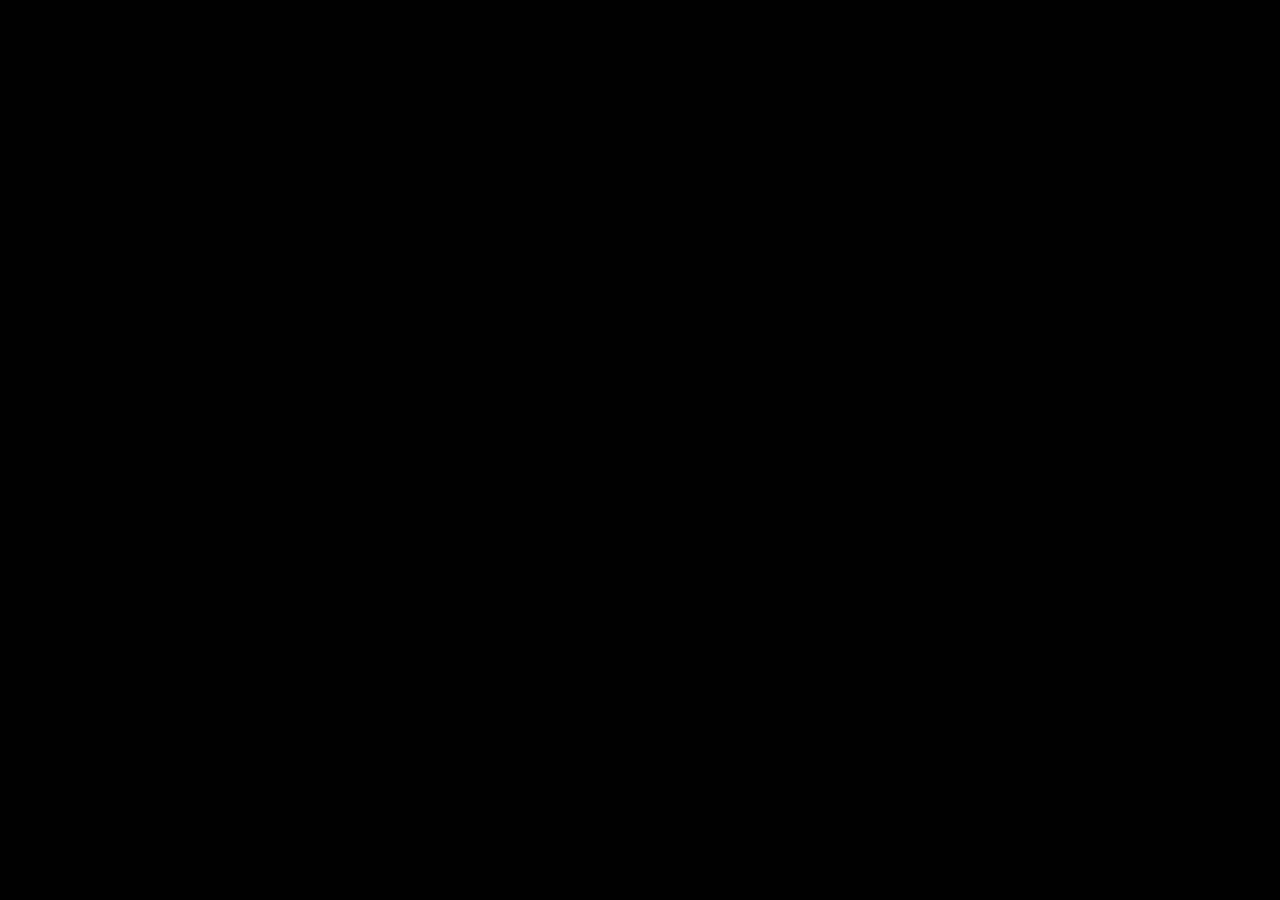
==== 1/page2.html @ 5c8a296c "Исправил переход на вторую страницу" ====
<!DOCTYPE html>
<html lang="en">
<head>
    <meta charset="UTF-8">
    <meta name="viewport" content="width=device-width, initial-scale=1.0">
    <title>Document</title>
</head>
<body>
    <h1>1122222222222222222222222221</h1>
    <style>
        body{
        background-color: black;
        }
    </style>
</body>
</html>
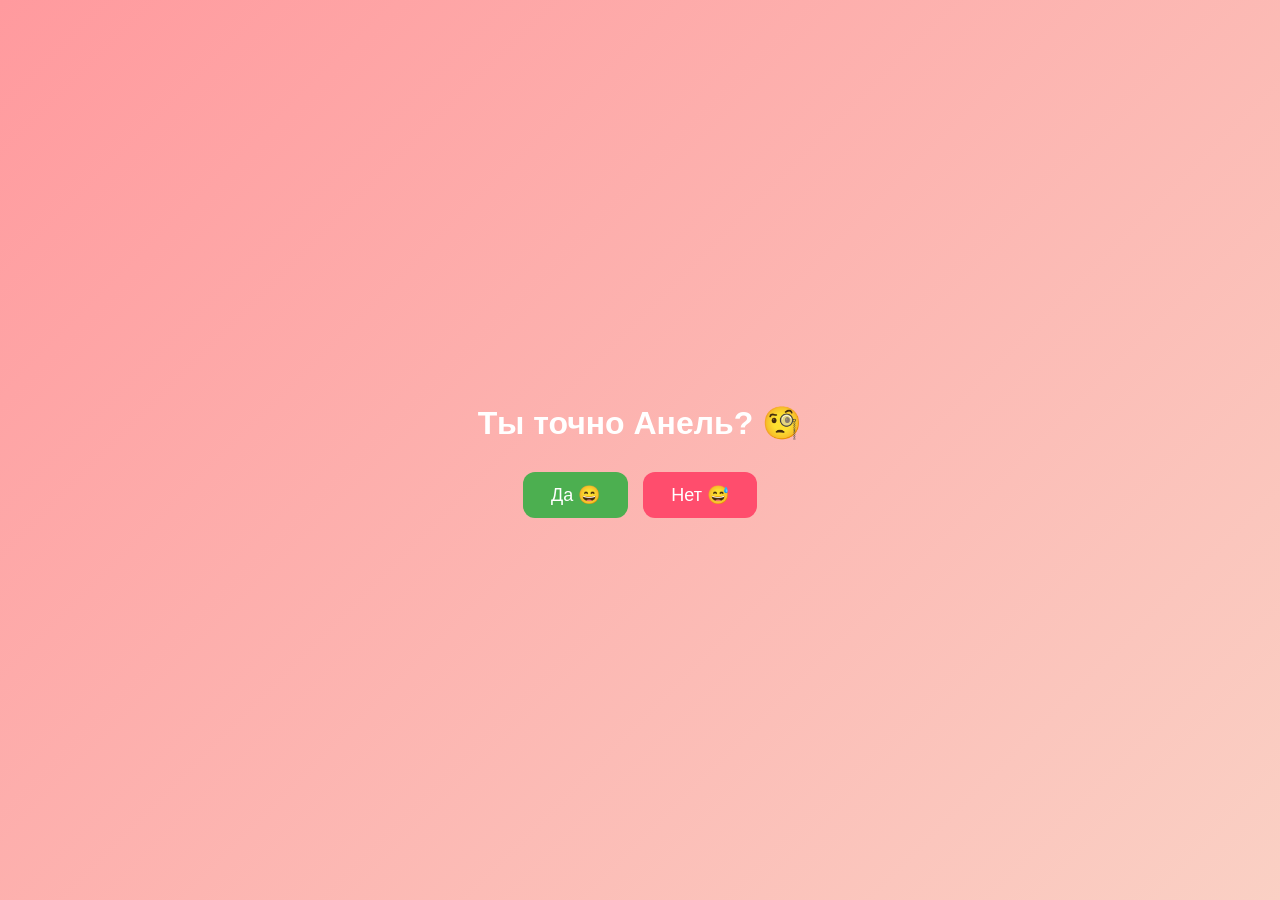
==== commit 76bc0b14: "nakonetc" ====
--- a/1/page2.html
+++ b/1/page2.html
@@ -1,16 +1,114 @@
 <!DOCTYPE html>
-<html lang="en">
+<html lang="ru">
 <head>
-    <meta charset="UTF-8">
-    <meta name="viewport" content="width=device-width, initial-scale=1.0">
-    <title>Document</title>
+<meta charset="UTF-8">
+<meta name="viewport" content="width=device-width, initial-scale=1.0">
+<title>Для Анель ❤️</title>
+
+<style>
+body{
+    margin:0;
+    height:100vh;
+    display:flex;
+    flex-direction:column;
+    justify-content:center;
+    align-items:center;
+    background:linear-gradient(135deg,#ff9a9e,#fad0c4);
+    font-family:Arial,sans-serif;
+    overflow:hidden;
+}
+
+h1{
+    color:white;
+    text-align:center;
+    margin-bottom:30px;
+}
+
+.buttons{
+    display:flex;
+    gap:15px;
+}
+
+button{
+    padding:12px 28px;
+    font-size:18px;
+    border:none;
+    border-radius:12px;
+    cursor:pointer;
+}
+
+#yesBtn{
+    background:#4CAF50;
+    color:white;
+}
+
+#noBtn{
+    background:#ff4d6d;
+    color:white;
+    position:relative;
+    transition:transform 0.5s ease-in-out;
+}
+</style>
 </head>
 <body>
-    <h1>1122222222222222222222222221</h1>
-    <style>
-        body{
-        background-color: black;
-        }
-    </style>
+
+<h1 id="text">Ты точно Анель? 🧐</h1>
+
+<div class="buttons">
+    <button id="yesBtn">Да 😄</button>
+    <button id="noBtn">Нет 😅</button>
+</div>
+
+<script>
+const text = document.getElementById("text");
+const yesBtn = document.getElementById("yesBtn");
+const noBtn = document.getElementById("noBtn");
+
+let stage = 0;
+
+/*
+stage 0:
+Ты точно Анель?
+
+stage 1:
+Попробуй нажать Нет
+
+stage 2:
+Да шучу я, можешь нажать Да
+*/
+
+// Кнопка ДА
+yesBtn.addEventListener("click", () => {
+
+    if(stage === 0){
+        text.innerText = "Попробуй нажать Нет 😏";
+        stage = 1;
+        return;
+    }
+
+    // Переход на третью страницу
+    window.location.href = "page3.html";
+});
+
+// Кнопка НЕТ
+noBtn.addEventListener("click", () => {
+
+    // Пока не нажали ДА первый раз — ничего
+    if(stage === 0) return;
+
+    // Первый клик по НЕТ
+    if(stage === 1){
+        text.innerText = "Да шучу я, можешь нажать Да 😆";
+        stage = 2;
+    }
+
+    // Плавное убегание
+    const x = Math.random() * 180 - 90;
+    const y = Math.random() * 120 - 60;
+
+    noBtn.style.transform = `translate(${x}px, ${y}px)`;
+});
+</script>
+
 </body>
 </html>
